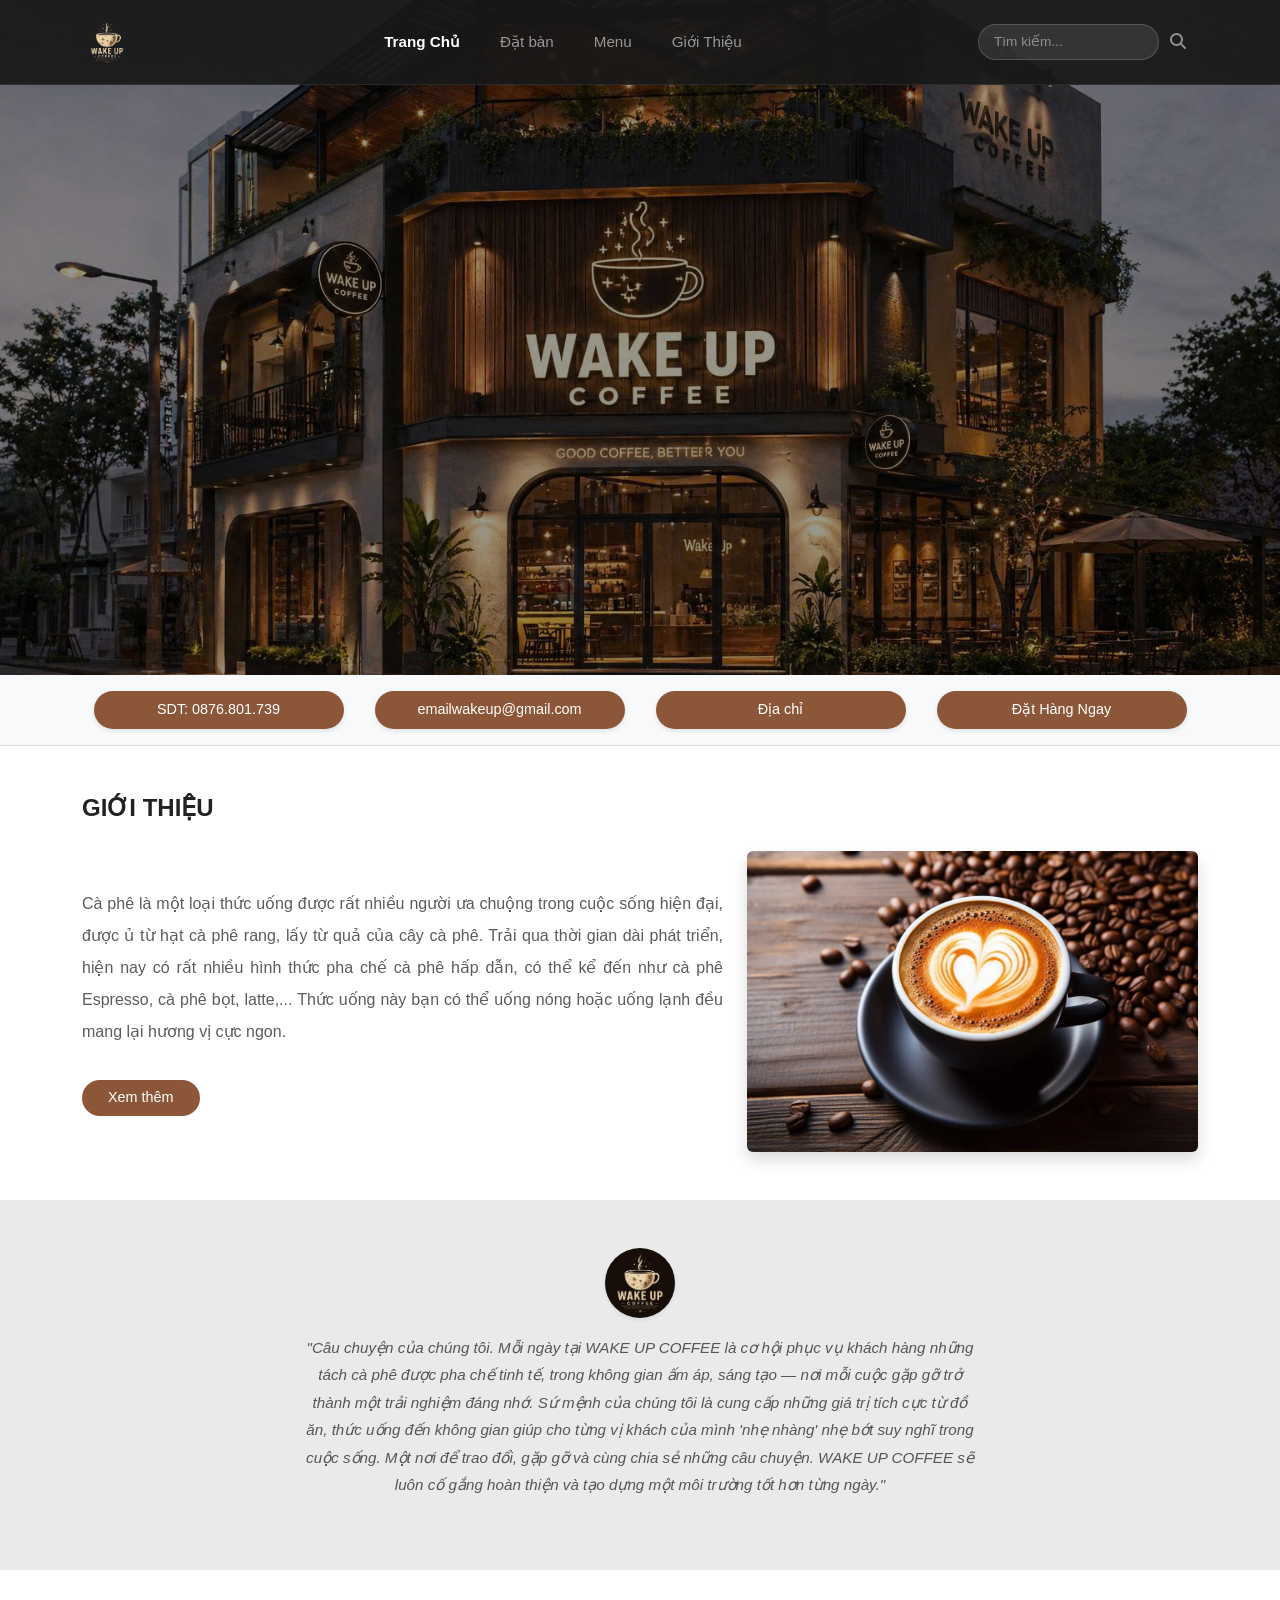
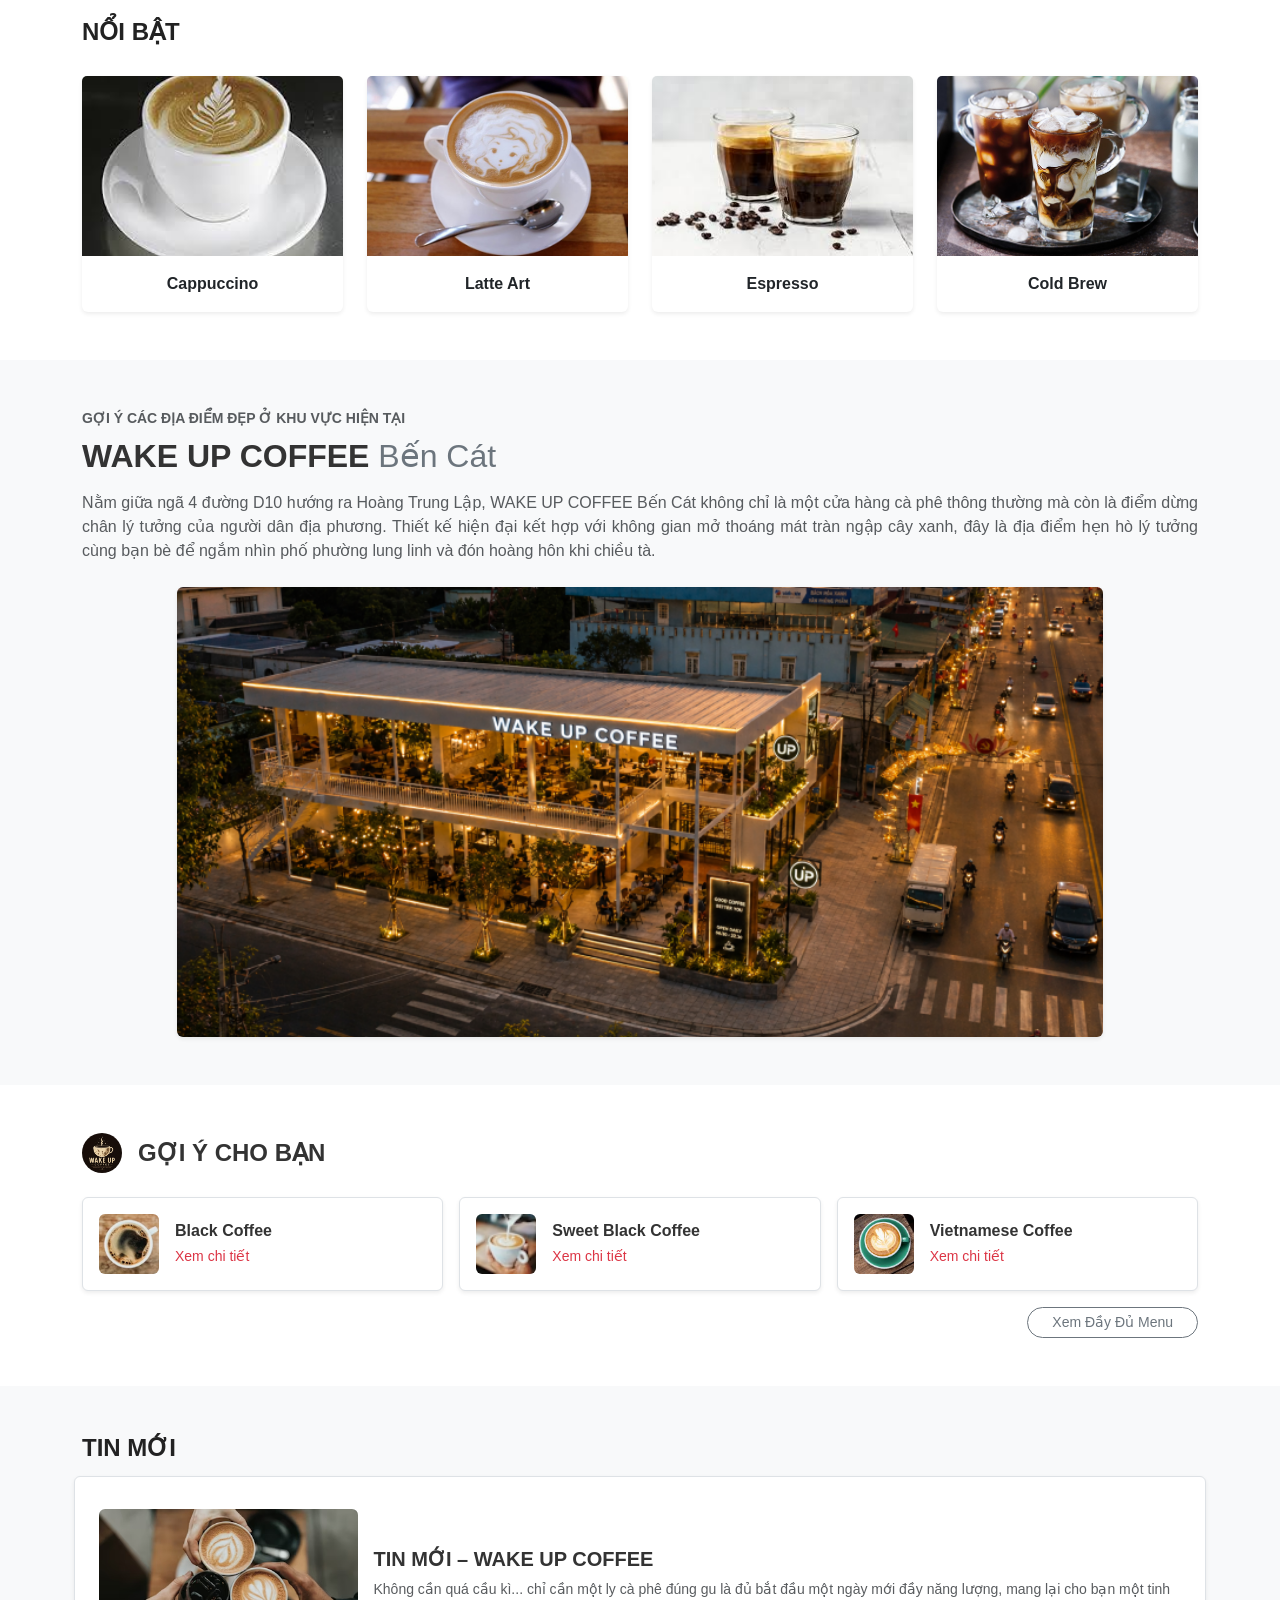
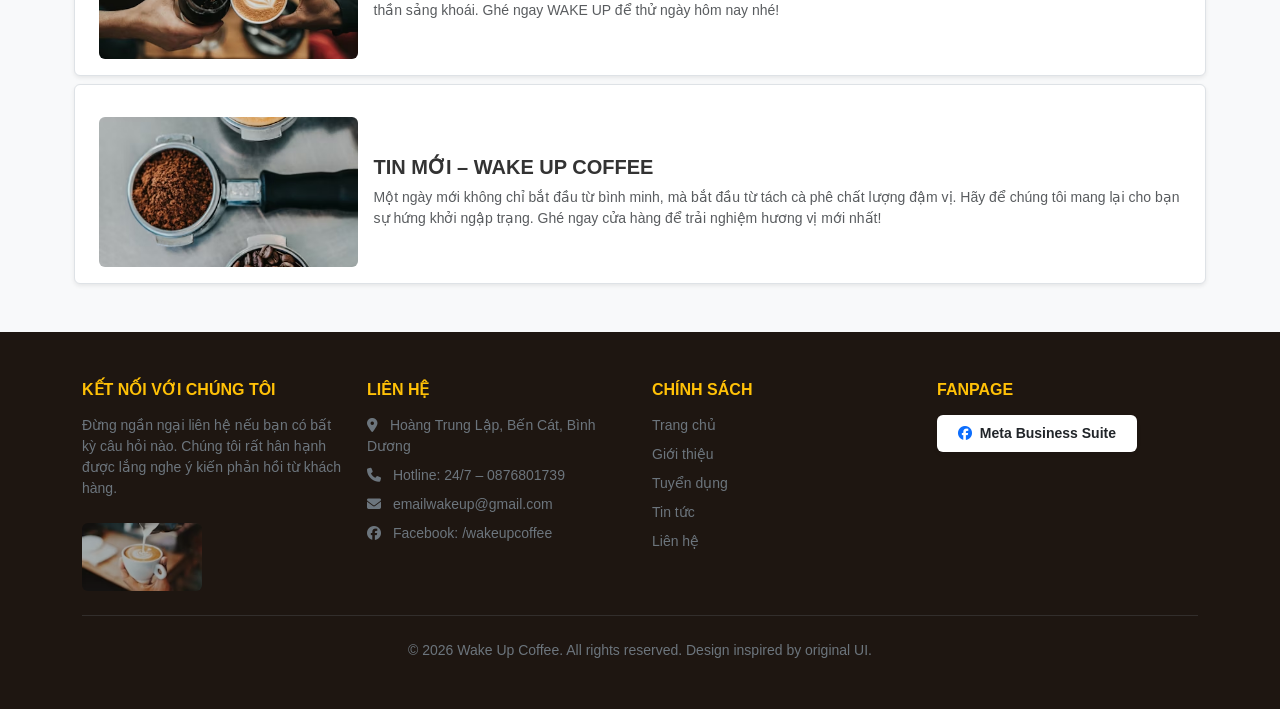
==== index.html @ 3ed042ac "Fix hoan toan active navbar cho ca 4 trang web" ====
<!DOCTYPE html>
<html lang="vi">
<head>
    <meta charset="UTF-8">
    <meta name="viewport" content="width=device-width, initial-scale=1.0">
    <title>Wake Up Coffee</title>
    
    <link href="https://cdn.jsdelivr.net/npm/bootstrap@5.3.2/dist/css/bootstrap.min.css" rel="stylesheet">
    
    <link rel="stylesheet" href="https://cdnjs.cloudflare.com/ajax/libs/font-awesome/6.4.2/css/all.min.css">
    <link rel="stylesheet" href="style.css">
</head>
<body>

        <header class="hero-section" style="background-image: linear-gradient(rgba(0,0,0,0.4), rgba(0,0,0,0.4)), url('images/nền\ chung.jpg');">
            
            <nav class="navbar navbar-expand-lg navbar-dark fixed-top custom-navbar">
        <div class="container">
            <a class="navbar-brand" href="index.html">
                <img src="images/logo.png" alt="Logo" class="rounded-circle" style="width: 50px; height: 50px; object-fit: cover;">
            </a>
            
            <button class="navbar-toggler" type="button" data-bs-toggle="collapse" data-bs-target="#navbarNav">
                <span class="navbar-toggler-icon"></span>
            </button>

            <div class="collapse navbar-collapse justify-content-center" id="navbarNav">
                <ul class="navbar-nav gap-4 fw-bold">
                        <li class="nav-item"><a class="nav-link active" href="index.html">Trang Chủ</a></li>
                        <li class="nav-item"><a class="nav-link" href="datban_lienhe.html">Đặt bàn</a></li>
                        <li class="nav-item"><a class="nav-link" href="menu.html">Menu</a></li>
                        <li class="nav-item"><a class="nav-link" href="gioithieu.html">Giới Thiệu</a></li>
                </ul>
            </div>

            <div class="d-none d-lg-block">
                <div class="input-group" style="max-width: 220px;">
                    <input type="text" class="form-control form-control-sm search-box-custom" placeholder="Tìm kiếm...">
                    <button class="btn search-btn-custom" type="button"><i class="fas fa-search"></i></button>
                </div>
            </div>
        </div>
    </nav>
            

          </header>

    <section class="bg-light py-3 border-bottom">
        <div class="container">
            <div class="row g-2 justify-content-center text-center">
                <div class="col-md-3"><span class="badge-custom">SDT: 0876.801.739</span></div>
                <div class="col-md-3"><span class="badge-custom">emailwakeup@gmail.com</span></div>
                <div class="col-md-3"><span class="badge-custom">Địa chỉ</span></div>
                <div class="col-md-3"><span class="badge-custom">Đặt Hàng Ngay</span></div>
            </div>
            </div>
    </section>

    <section class="py-5">
        <div class="container">
            <h2 class="section-title text-uppercase mb-4">Giới Thiệu</h2>
            
            <div class="row align-items-center g-4">
                <div class="col-md-7">
                    <p class="text-muted lh-lg text-justify">
                        Cà phê là một loại thức uống được rất nhiều người ưa chuộng trong cuộc sống hiện đại, được ủ từ hạt cà phê rang, lấy từ quả của cây cà phê. Trải qua thời gian dài phát triển, hiện nay có rất nhiều hình thức pha chế cà phê hấp dẫn, có thể kể đến như cà phê Espresso, cà phê bọt, latte,... Thức uống này bạn có thể uống nóng hoặc uống lạnh đều mang lại hương vị cực ngon.
                    </p>
                    <a href="#" class="btn btn-coffee mt-3">Xem thêm</a>
                </div>
                <div class="col-md-5">
                    <img src="images/2.webp" alt="Giới thiệu" class="img-fluid rounded shadow">
                </div>
            </div>
            </div>
    </section>

    <section class="py-5 bg-story text-center">
        <div class="container max-w-700">
            <img src="images/z7770102281144_42645686b137458093258520c44a3859.jpg" alt="Logo Small" class="rounded-circle mb-3 shadow-sm" style="width: 70px; height: 70px; object-fit: cover;">
            <p class="fst-italic text-muted mb-4 small-text-p">
                "Câu chuyện của chúng tôi. Mỗi ngày tại WAKE UP COFFEE là cơ hội phục vụ khách hàng những tách cà phê được pha chế tinh tế, trong không gian ấm áp, sáng tạo — nơi mỗi cuộc gặp gỡ trở thành một trải nghiệm đáng nhớ. Sứ mệnh của chúng tôi là cung cấp những giá trị tích cực từ đồ ăn, thức uống đến không gian giúp cho từng vị khách của mình 'nhẹ nhàng' nhẹ bớt suy nghĩ trong cuộc sống. Một nơi để trao đổi, gặp gỡ và cùng chia sẻ những câu chuyện. WAKE UP COFFEE sẽ luôn cố gắng hoàn thiện và tạo dựng một môi trường tốt hơn từng ngày."
            </p>
        </div>
    </section>

    <section class="py-5">
        <div class="container">
            <h2 class="section-title text-uppercase mb-4">Nổi Bật</h2>
            
            <div class="row g-4 text-center">
                
                <div class="col-6 col-md-3">
                    <div class="card border-0 shadow-sm">
                        <img src="images/capuchimo.jpg" class="card-img-top img-thumb-fixed" alt="Cappuccino">
                        <div class="card-body"><p class="fw-bold mb-0">Cappuccino</p></div>
                    </div>
                </div>
                
                <div class="col-6 col-md-3">
                    <div class="card border-0 shadow-sm">
                        <img src="images/Latte Art.jpg" class="card-img-top img-thumb-fixed" alt="Latte">
                        <div class="card-body"><p class="fw-bold mb-0">Latte Art</p></div>
                    </div>
                </div>
                
                <div class="col-6 col-md-3">
                    <div class="card border-0 shadow-sm">
                        <img src="images/3.jpg" class="card-img-top img-thumb-fixed" alt="Espresso">
                        <div class="card-body"><p class="fw-bold mb-0">Espresso</p></div>
                    </div>
                </div>
                
                <div class="col-6 col-md-3">
                    <div class="card border-0 shadow-sm">
                        <img src="images/ư4.jpg" class="card-img-top img-thumb-fixed" alt="Iced Coffee">
                        <div class="card-body"><p class="fw-bold mb-0">Cold Brew</p></div>
                    </div>
                </div>
                
            </div>
            </div>
    </section>

    <section class="py-5 bg-light">
        <div class="container">
            <span class="text-muted d-block mb-2 text-uppercase fw-bold small">Gợi ý các địa điểm đẹp ở khu vực hiện tại</span>
            <h2 class="fw-bold mb-3">WAKE UP COFFEE <span class="text-secondary fw-normal">Bến Cát</span></h2>
            <p class="text-muted mb-4 text-justify">
                Nằm giữa ngã 4 đường D10 hướng ra Hoàng Trung Lập, WAKE UP COFFEE Bến Cát không chỉ là một cửa hàng cà phê thông thường mà còn là điểm dừng chân lý tưởng của người dân địa phương. Thiết kế hiện đại kết hợp với không gian mở thoáng mát tràn ngập cây xanh, đây là địa điểm hẹn hò lý tưởng cùng bạn bè để ngắm nhìn phố phường lung linh và đón hoàng hôn khi chiều tà.
            </p>
            
            <div class="row justify-content-center">
                <div class="col-12 col-lg-10">
                    <img src="images/5.png" alt="Không gian quán" class="img-fluid rounded shadow-sm w-100 object-fit-cover" style="max-height: 450px;">
                </div>
            </div>
            
        </div>
    </section>

    <section class="py-5">
        <div class="container">
            <div class="d-flex align-items-center mb-4">
    <div class="bg-dark rounded-circle me-3 d-flex align-items-center justify-content-center" style="width:40px; height:40px; overflow: hidden;">
        <img src="images/z7770102281144_42645686b137458093258520c44a3859.jpg" 
             alt="Logo" 
             class="w-100 h-100 object-fit-cover">
    </div>
    <h4 class="fw-bold text-uppercase mb-0 m-0">Gợi ý cho bạn</h4>
</div>
            
            <div class="row g-3">
                <div class="col-md-4">
                    <div class="p-3 border rounded d-flex align-items-center bg-white shadow-sm">
                        <img src="images/12.avif" class="rounded me-3 object-fit-cover" style="width:60px; height:60px;" alt="Black Coffee">
                        <div>
                            <h6 class="fw-bold mb-1">Black Coffee</h6>
                            <a href="#" class="text-danger small text-decoration-none">Xem chi tiết</a>
                        </div>
                    </div>
                </div>
                <div class="col-md-4">
                    <div class="p-3 border rounded d-flex align-items-center bg-white shadow-sm">
                        <img src="images/13.avif" class="rounded me-3 object-fit-cover" style="width:60px; height:60px;" alt="Sweet Black Coffee">
                        <div>
                            <h6 class="fw-bold mb-1">Sweet Black Coffee</h6>
                            <a href="#" class="text-danger small text-decoration-none">Xem chi tiết</a>
                        </div>
                    </div>
                </div>
                <div class="col-md-4">
                    <div class="p-3 border rounded d-flex align-items-center bg-white shadow-sm">
                        <img src="images/14.jpg" class="rounded me-3 object-fit-cover" style="width:60px; height:60px;" alt="Vietnamese Coffee">
                        <div>
                            <h6 class="fw-bold mb-1">Vietnamese Coffee</h6>
                            <a href="#" class="text-danger small text-decoration-none">Xem chi tiết</a>
                        </div>
                    </div>
                </div>
            </div>
            <div class="text-end mt-3">
                <a href="#" class="btn btn-outline-secondary btn-sm rounded-pill px-4">Xem Đầy Đủ Menu</a>
            </div>
        </div>
    </section>

    <section class="py-5 bg-light">
        <div class="container">
            <h2 class="section-title text-uppercase mb-4">Tin Mới</h2>
            
            <div class="row g-4">
                <div class="col-12">
                    <div class="row align-items-center bg-white p-3 rounded shadow-sm border g-3">
                        <div class="col-md-3">
                            <img src="images/15.avif" alt="Menu" class="img-fluid rounded object-fit-cover w-100" style="max-height: 150px;">
                        </div>
                        <div class="col-md-9">
                            <h5 class="fw-bold text-uppercase mb-2">Tin Mới – WAKE UP COFFEE</h5>
                            <p class="text-muted small mb-0">
                                Không cần quá cầu kì... chỉ cần một ly cà phê đúng gu là đủ bắt đầu một ngày mới đầy năng lượng, mang lại cho bạn một tinh thần sảng khoái. Ghé ngay WAKE UP để thử ngày hôm nay nhé!
                            </p>
                        </div>
                    </div>
                </div>
                <div class="col-12">
                    <div class="row align-items-center bg-white p-3 rounded shadow-sm border g-3">
                        <div class="col-md-3">
                            <img src="images/16.avif" alt="Menu 2" class="img-fluid rounded object-fit-cover w-100" style="max-height: 150px;">
                        </div>
                        <div class="col-md-9">
                            <h5 class="fw-bold text-uppercase mb-2">Tin Mới – WAKE UP COFFEE</h5>
                            <p class="text-muted small mb-0">
                                Một ngày mới không chỉ bắt đầu từ bình minh, mà bắt đầu từ tách cà phê chất lượng đậm vị. Hãy để chúng tôi mang lại cho bạn sự hứng khởi ngập trạng. Ghé ngay cửa hàng để trải nghiệm hương vị mới nhất!
                            </p>
                        </div>
                    </div>
                </div>
            </div>
            </div>
    </section>

    <footer class="footer-section text-white py-5">
        <div class="container">
            <div class="row g-4">
                <div class="col-md-3">
                    <h6 class="text-uppercase fw-bold text-warning mb-3">Kết nối với chúng tôi</h6>
                    <p class="small text-secondary lh-base">Đừng ngần ngại liên hệ nếu bạn có bất kỳ câu hỏi nào. Chúng tôi rất hân hạnh được lắng nghe ý kiến phản hồi từ khách hàng.</p>
                    <img src="images/17.avif" alt="Footer Cup" class="img-fluid rounded mt-2" style="max-width: 120px; opacity: 0.7;">
                </div>
                <div class="col-md-3">
                    <h6 class="text-uppercase fw-bold text-warning mb-3">Liên Hệ</h6>
                    <ul class="list-unstyled small text-secondary d-flex flex-column gap-2">
                        <li><i class="fas fa-map-marker-alt me-2"></i> Hoàng Trung Lập, Bến Cát, Bình Dương</li>
                        <li><i class="fas fa-phone me-2"></i> Hotline: 24/7 – 0876801739</li>
                        <li><i class="fas fa-envelope me-2"></i> emailwakeup@gmail.com</li>
                        <li><i class="fab fa-facebook me-2"></i> Facebook: /wakeupcoffee</li>
                    </ul>
                </div>
                <div class="col-md-3">
                    <h6 class="text-uppercase fw-bold text-warning mb-3">Chính Sách</h6>
                    <ul class="list-unstyled small text-secondary d-flex flex-column gap-2">
                        <li><a href="#" class="text-secondary text-decoration-none">Trang chủ</a></li>
                        <li><a href="#" class="text-secondary text-decoration-none">Giới thiệu</a></li>
                        <li><a href="#" class="text-secondary text-decoration-none">Tuyển dụng</a></li>
                        <li><a href="#" class="text-secondary text-decoration-none">Tin tức</a></li>
                        <li><a href="#" class="text-secondary text-decoration-none">Liên hệ</a></li>
                    </ul>
                </div>
                <div class="col-md-3">
                    <h6 class="text-uppercase fw-bold text-warning mb-3">Fanpage</h6>
                    <div class="bg-white p-2 rounded text-center text-dark small fw-bold shadow-sm" style="max-width: 200px; cursor: pointer;">
                        <i class="fab fa-facebook text-primary me-1"></i> Meta Business Suite
                    </div>
                </div>
            </div>
            <hr class="border-secondary my-4">
            <div class="text-center text-secondary small">
                &copy; 2026 Wake Up Coffee. All rights reserved. Design inspired by original UI.
            </div>
        </div>
    </footer>

    <script src="https://cdn.jsdelivr.net/npm/bootstrap@5.3.2/dist/js/bootstrap.bundle.min.js"></script>
</body>
</html>
---- style.css ----
/* ==========================================================================
   WAKE UP COFFEE - TOTAL STYLING SHEET
   ========================================================================== */

/* Tùy chỉnh màu sắc & Fonts chủ đạo giống bản thiết kế */
:root {
    --coffee-primary: #8C5638; /* Màu nâu chủ đạo */
    --coffee-dark: #1E1611;    /* Màu đen/nâu tối của Footer */
    --coffee-light: #F4EBE1;   /* Màu xám/kem nhạt nền truyện */
}

body {
    font-family: 'Segoe UI', Tahoma, Geneva, Verdana, sans-serif;
    color: #333;
    overflow-x: hidden;
}

/* Kiểu căn đều văn bản cho các đoạn mô tả dài */
.text-justify {
    text-align: justify;
}

/* 1. Hero Section */
.hero-section {
    height: 75vh;
    background-size: cover;
    background-position: center;
    background-repeat: no-repeat;
    position: relative;
}

.hero-content {
    height: calc(75vh - 80px);
}

.tracking-wide {
    letter-spacing: 4px;
}

.tracking-widest {
    letter-spacing: 8px;
}

.search-bar .form-control {
    border-color: rgba(255, 255, 255, 0.4);
    background-color: rgba(255, 255, 255, 0.1);
    color: #fff;
}
.search-bar .form-control::placeholder {
    color: rgba(255, 255, 255, 0.6);
}

/* 2. Badge & Buttons (Đã gom nhóm và tối ưu) */
.badge-custom {
    display: inline-block !important;
    background-color: var(--coffee-primary) !important;
    color: white !important;
    padding: 8px 16px !important;
    border-radius: 50px !important; /* Bo tròn dài theo mẫu */
    font-size: 0.9rem !important;
    font-weight: 500 !important;
    width: 100% !important;
    max-width: 250px !important;
    text-align: center !important;
    text-decoration: none !important;
    box-shadow: 0 2px 5px rgba(0,0,0,0.1);
}

.btn-coffee {
    background-color: var(--coffee-primary) !important;
    color: white !important;
    border-radius: 20px !important;
    padding: 6px 25px !important;
    font-size: 0.9rem !important;
}
.btn-coffee:hover {
    background-color: #6d4028 !important;
    color: white !important;
}

/* 3. Tiêu đề các mục */
.section-title {
    font-weight: 700;
    font-size: 1.5rem;
    position: relative;
    padding-bottom: 5px;
    color: #222;
}

/* 4. Story Section */
.bg-story {
    background-color: #EAEAEA;
}
.max-w-700 {
    max-width: 700px;
    margin: 0 auto;
}
.small-text-p {
    font-size: 0.95rem;
    line-height: 1.8;
}

/* 5. Khung ảnh Nổi bật cố định tỉ lệ */
.img-thumb-fixed {
    height: 180px;
    object-fit: cover;
}

/* 6. Footer Section */
.footer-section {
    background-color: var(--coffee-dark) !important;
}
.footer-section a:hover {
    color: #fff !important;
}

/* ==========================================================================
   NAVIGATION BAR STYLING (Thanh menu tối mờ sáng/tối chữ)
   ========================================================================== */

/* Khung nền chứa menu */
.navbar.custom-navbar {
    background-color: rgba(24, 24, 24, 0.92) !important; /* Nền tối mờ đè Bootstrap */
    padding-top: 12px !important;
    padding-bottom: 12px !important;
    border-bottom: 1px solid rgba(255, 255, 255, 0.08);
}

/* Các chữ menu ở trạng thái bình thường (Hơi mờ mờ) */
.custom-navbar .navbar-nav .nav-link {
    color: rgba(255, 255, 255, 0.55) !important;
    font-weight: 500 !important;
    font-size: 0.95rem !important;
    transition: all 0.25s ease-in-out !important;
}

/* Khi di chuột qua chữ sẽ sáng nhẹ lên */
.custom-navbar .navbar-nav .nav-link:hover {
    color: rgba(255, 255, 255, 0.85) !important;
}

/* TRANG HIỆN TẠI (Active) - Sáng rõ hoàn toàn 100% màu trắng và đậm chữ */
.custom-navbar .navbar-nav .nav-link.active {
    color: #ffffff !important;
    font-weight: 700 !important;
}

/* Ô tìm kiếm bo tròn góc phải thanh điều hướng */
.search-box-custom {
    border-radius: 20px !important;
    background-color: rgba(255, 255, 255, 0.1) !important;
    border: 1px solid rgba(255, 255, 255, 0.25) !important;
    color: #ffffff !important;
    padding-left: 15px !important;
    font-size: 0.85rem !important;
}
.search-box-custom::placeholder {
    color: rgba(255, 255, 255, 0.45) !important;
}
.search-btn-custom {
    border-radius: 20px !important;
    border: none !important;
    background: transparent !important;
    color: rgba(255, 255, 255, 0.5) !important;
    margin-left: -35px;
    z-index: 4;
}
.search-btn-custom:hover {
    color: #ffffff !important;
}

/* ==========================================================================
   CSS BỔ SUNG CHO CÁC TRANG CON DÙNG CHUNG
   ========================================================================== */

/* --- 1. TRANG MENU (MENU.HTML) --- */
.body-menu-page {
    background-color: #121212 !important;
    color: #ffffff !important;
}   

.menu-list-group li {
    padding-bottom: 10px;
    border-bottom: 1px dashed rgba(255, 255, 255, 0.15);
    margin-bottom: 12px;
}

.img-menu-thumb {
    width: 100%;
    max-height: 200px;
    object-fit: cover;
    border-radius: 8px;
    border: 2px solid #d4a373 !important;
    box-shadow: 0 4px 15px rgba(0,0,0,0.5);
}

/* --- 2. TRANG ĐẶT BÀN & LIÊN HỆ (datban_lienhe.html) --- */
.text-coffee-title {
    color: #8b5a2b !important;
}

.form-booking .form-control, 
.form-booking .form-select {
    border: 1px solid #ced4da !important;
    border-radius: 4px !important;
    padding: 12px 15px !important;
    font-size: 0.95rem !important;
}

.form-booking .form-control:focus, 
.form-booking .form-select:focus {
    border-color: #8b5a2b !important;
    box-shadow: 0 0 0 0.2rem rgba(139, 90, 43, 0.25) !important;
}

.btn-booking-submit {
    background-color: #8b5a2b !important;
    color: #fff !important;
    padding: 12px 45px !important;
    font-weight: bold !important;
    border: none !important;
    transition: background-color 0.3s ease !important;
}
.btn-booking-submit:hover {
    background-color: #704720 !important;
}
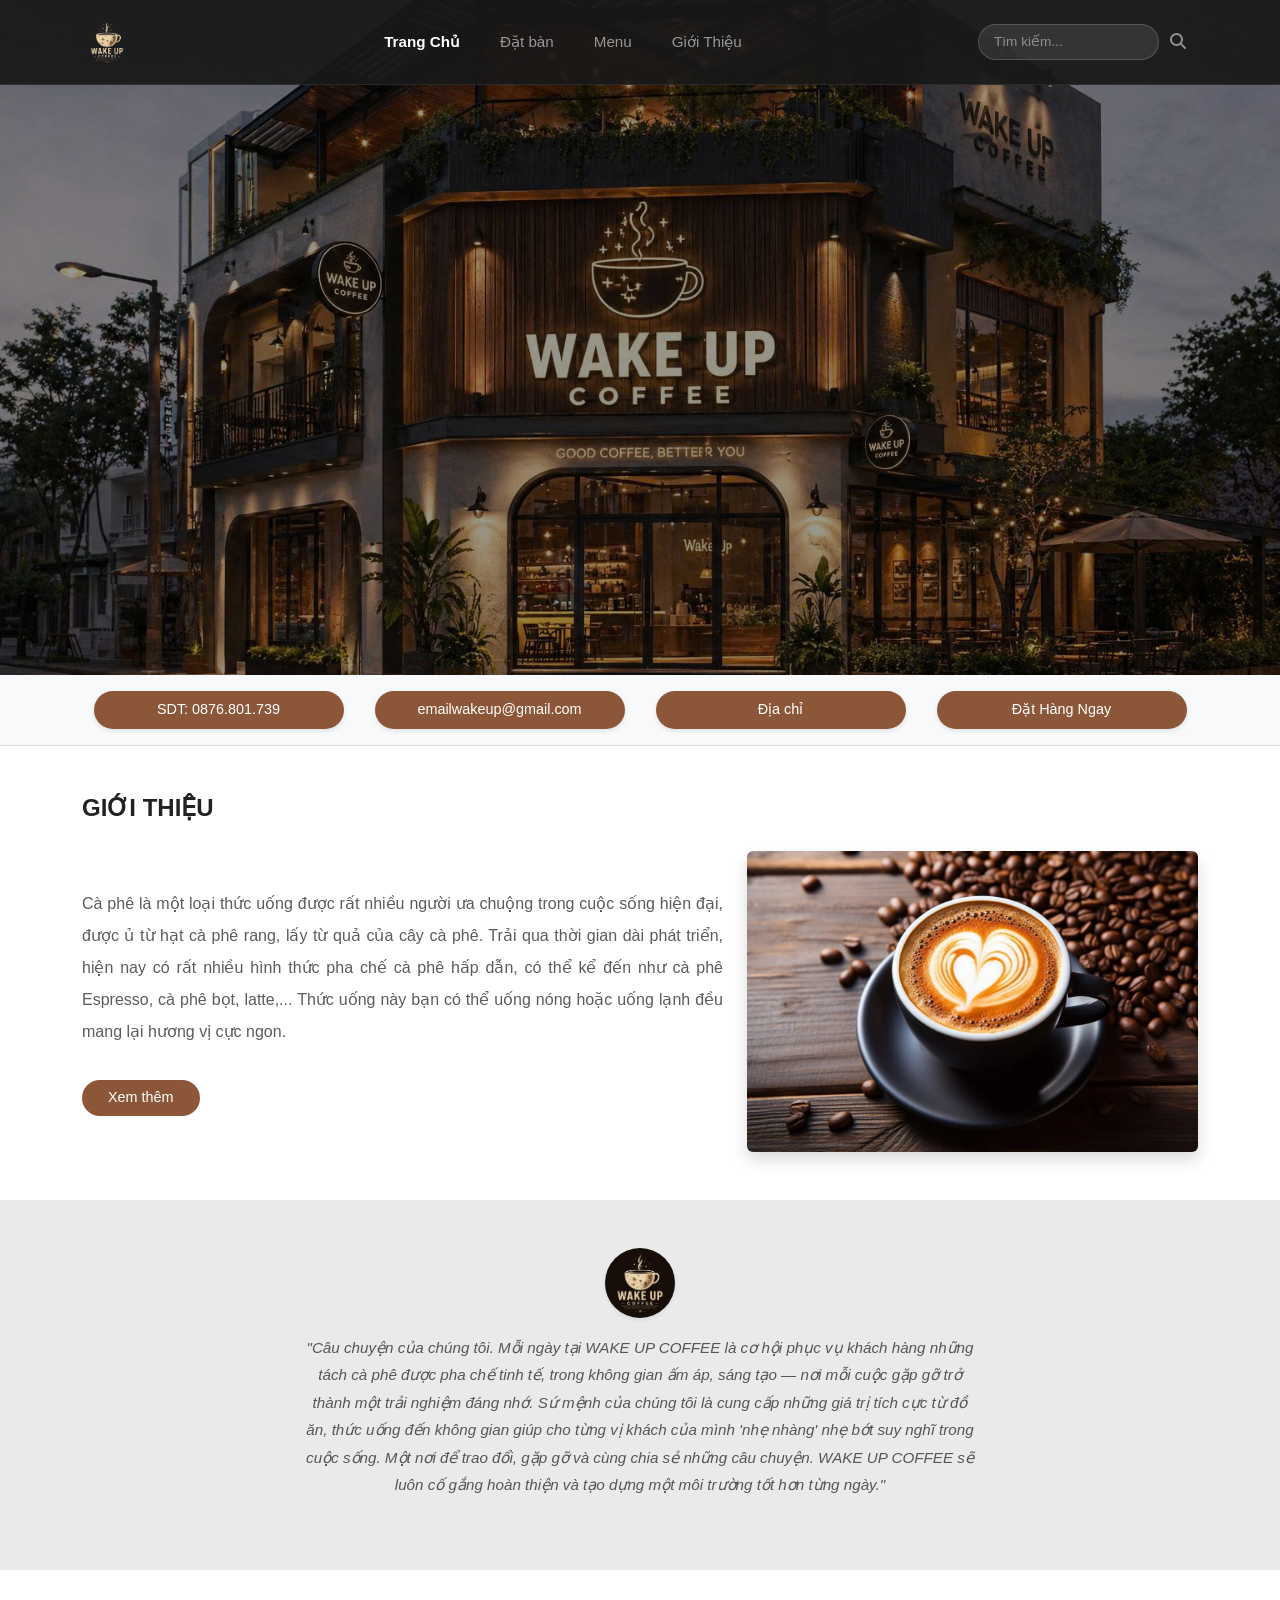
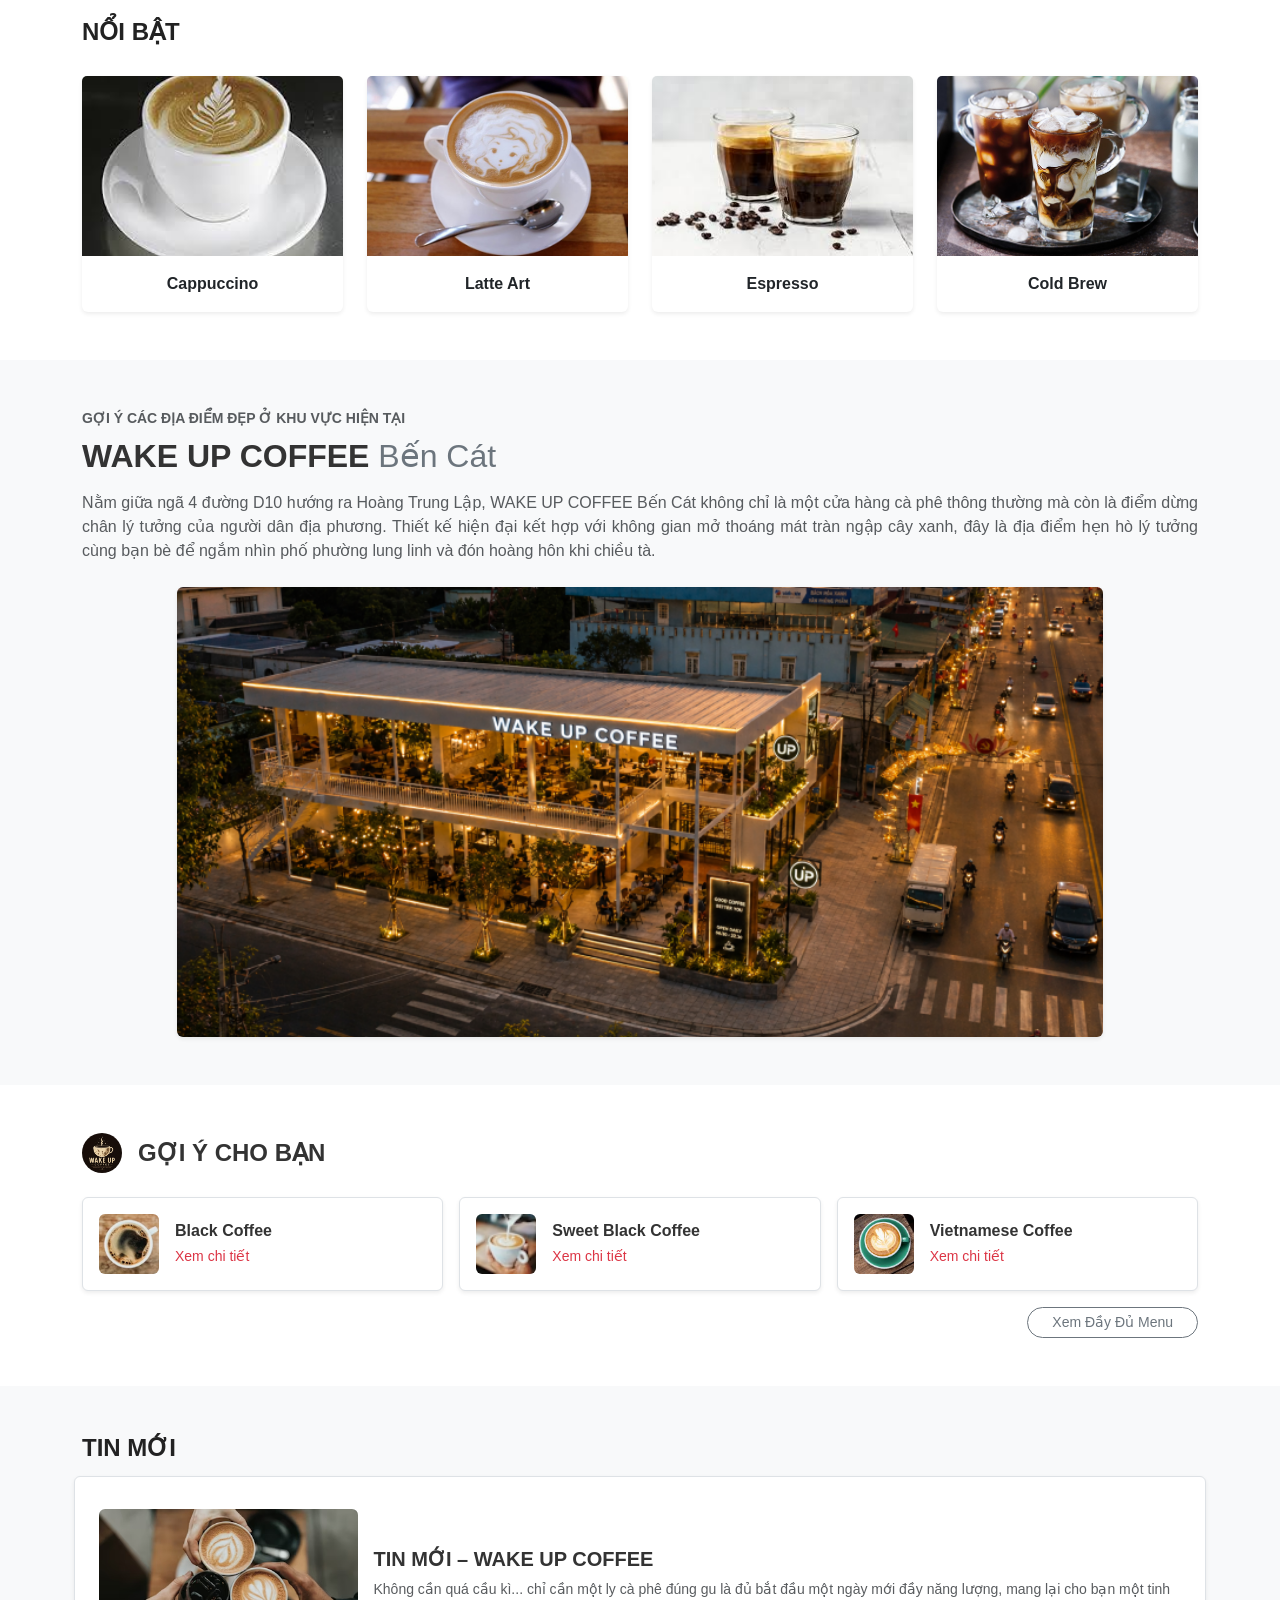
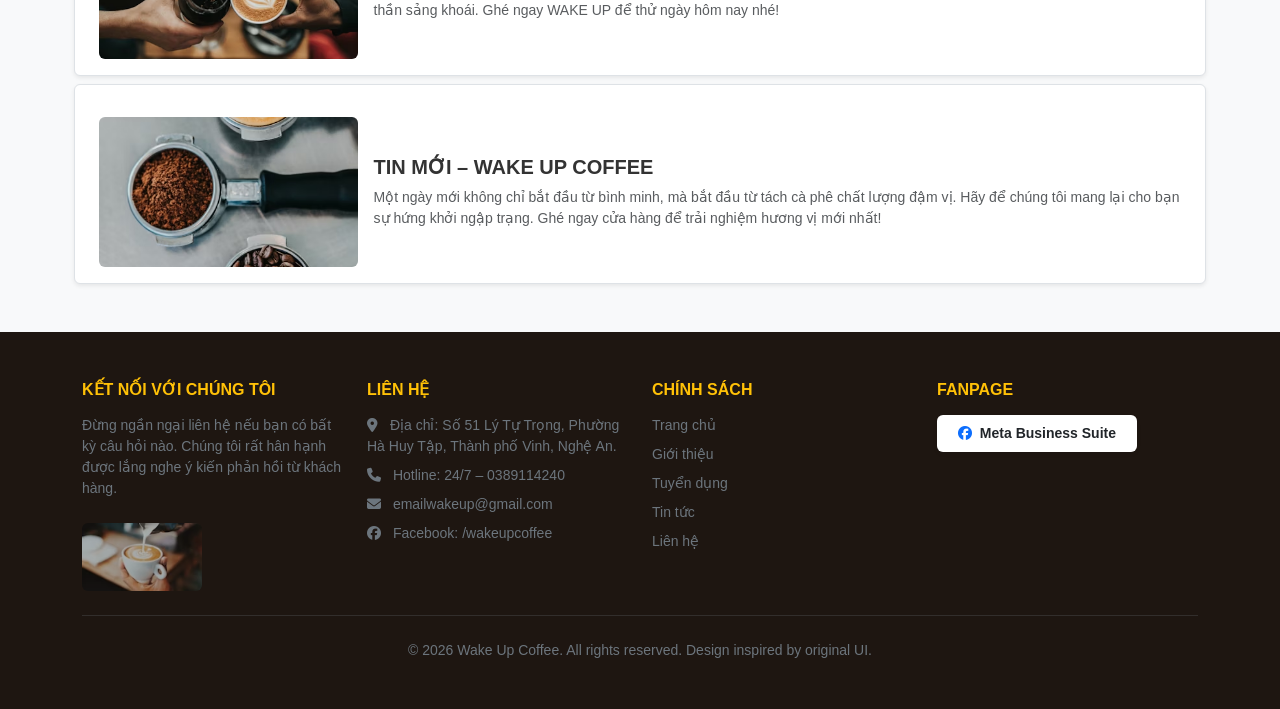
==== commit b2929921: "Update index.html" ====
--- a/index.html
+++ b/index.html
@@ -12,7 +12,7 @@
 </head>
 <body>
 
-        <header class="hero-section" style="background-image: linear-gradient(rgba(0,0,0,0.4), rgba(0,0,0,0.4)), url('images/nền\ chung.jpg');">
+        <header class="hero-section" style="background-image: linear-gradient(rgba(0,0,0,0.4), rgba(0,0,0,0.4)), url('images/nenchung.jpg');">
             
             <nav class="navbar navbar-expand-lg navbar-dark fixed-top custom-navbar">
         <div class="container">
@@ -230,8 +230,8 @@
                 <div class="col-md-3">
                     <h6 class="text-uppercase fw-bold text-warning mb-3">Liên Hệ</h6>
                     <ul class="list-unstyled small text-secondary d-flex flex-column gap-2">
-                        <li><i class="fas fa-map-marker-alt me-2"></i> Hoàng Trung Lập, Bến Cát, Bình Dương</li>
-                        <li><i class="fas fa-phone me-2"></i> Hotline: 24/7 – 0876801739</li>
+                        <li><i class="fas fa-map-marker-alt me-2"></i> Địa chỉ: Số 51 Lý Tự Trọng, Phường Hà Huy Tập, Thành phố Vinh, Nghệ An.</li>
+                        <li><i class="fas fa-phone me-2"></i> Hotline: 24/7 – 0389114240</li>
                         <li><i class="fas fa-envelope me-2"></i> emailwakeup@gmail.com</li>
                         <li><i class="fab fa-facebook me-2"></i> Facebook: /wakeupcoffee</li>
                     </ul>
@@ -262,4 +262,4 @@
 
     <script src="https://cdn.jsdelivr.net/npm/bootstrap@5.3.2/dist/js/bootstrap.bundle.min.js"></script>
 </body>
-</html>+</html>
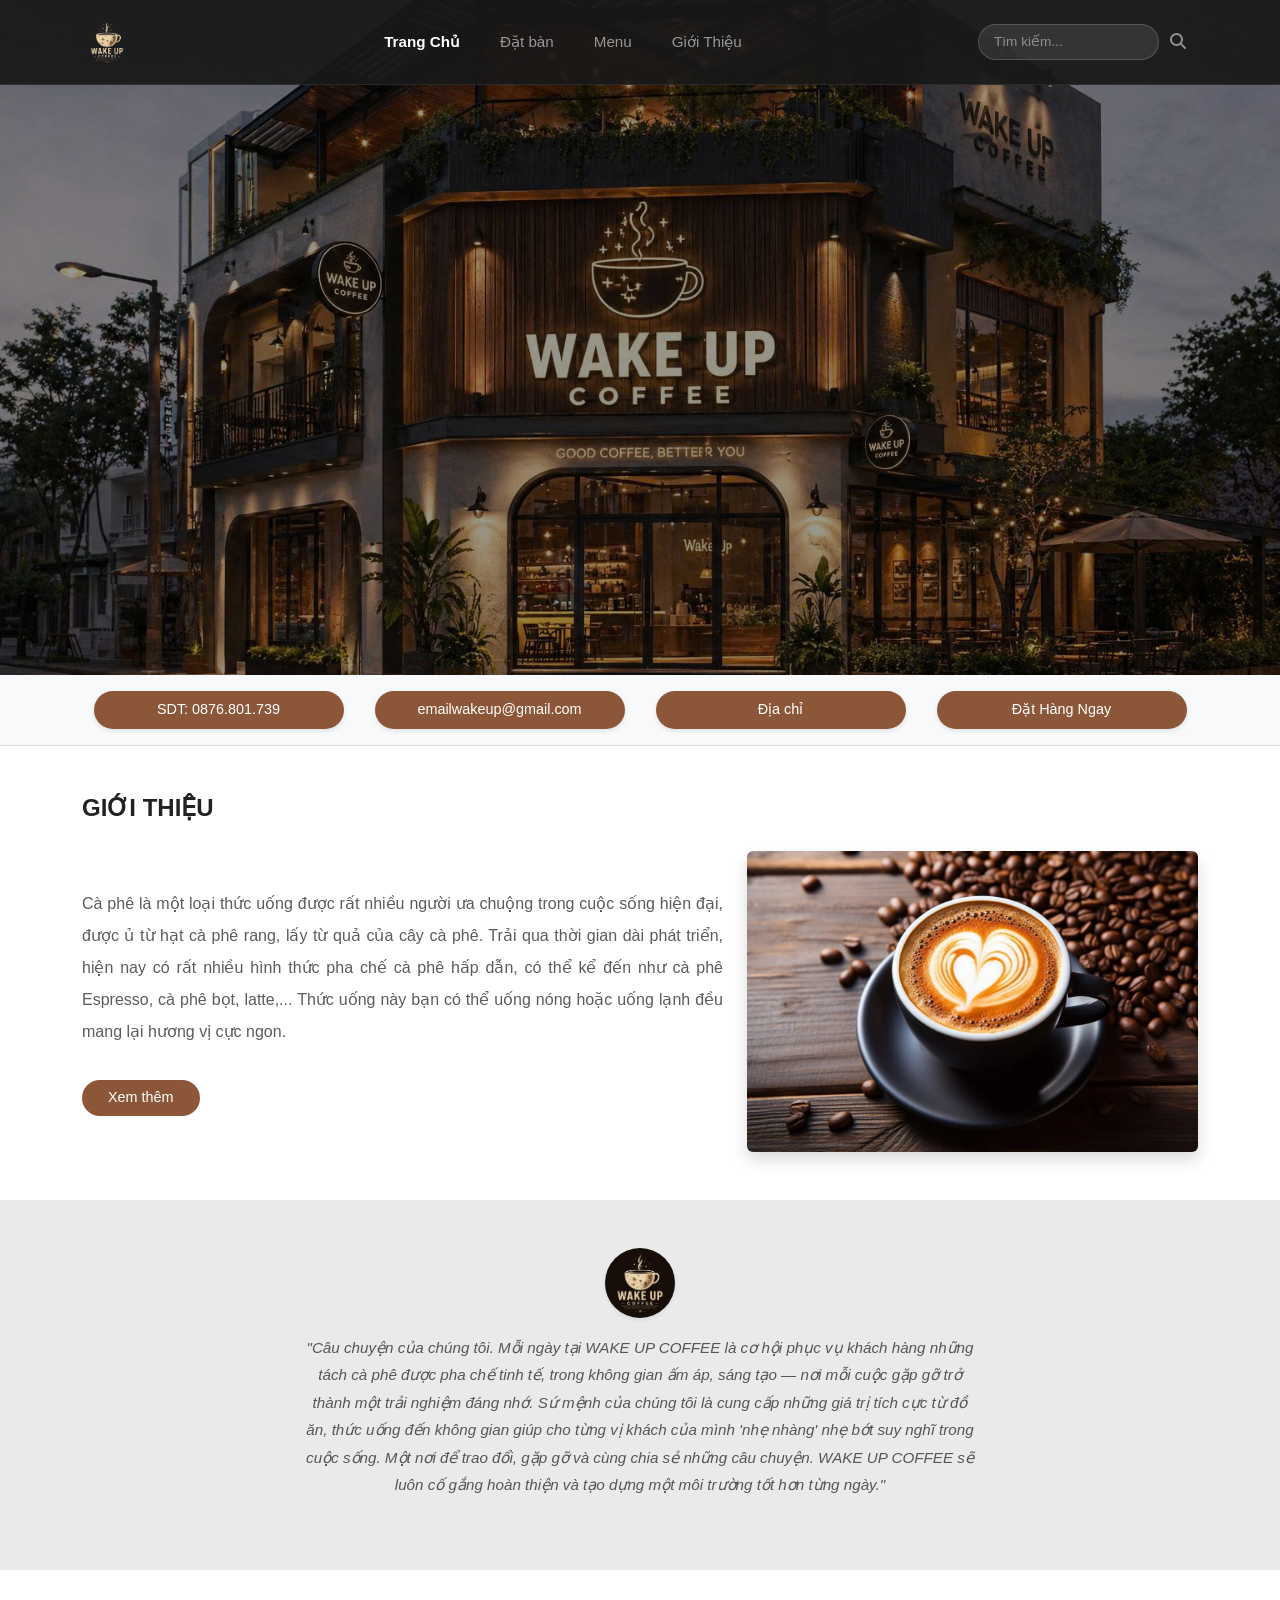
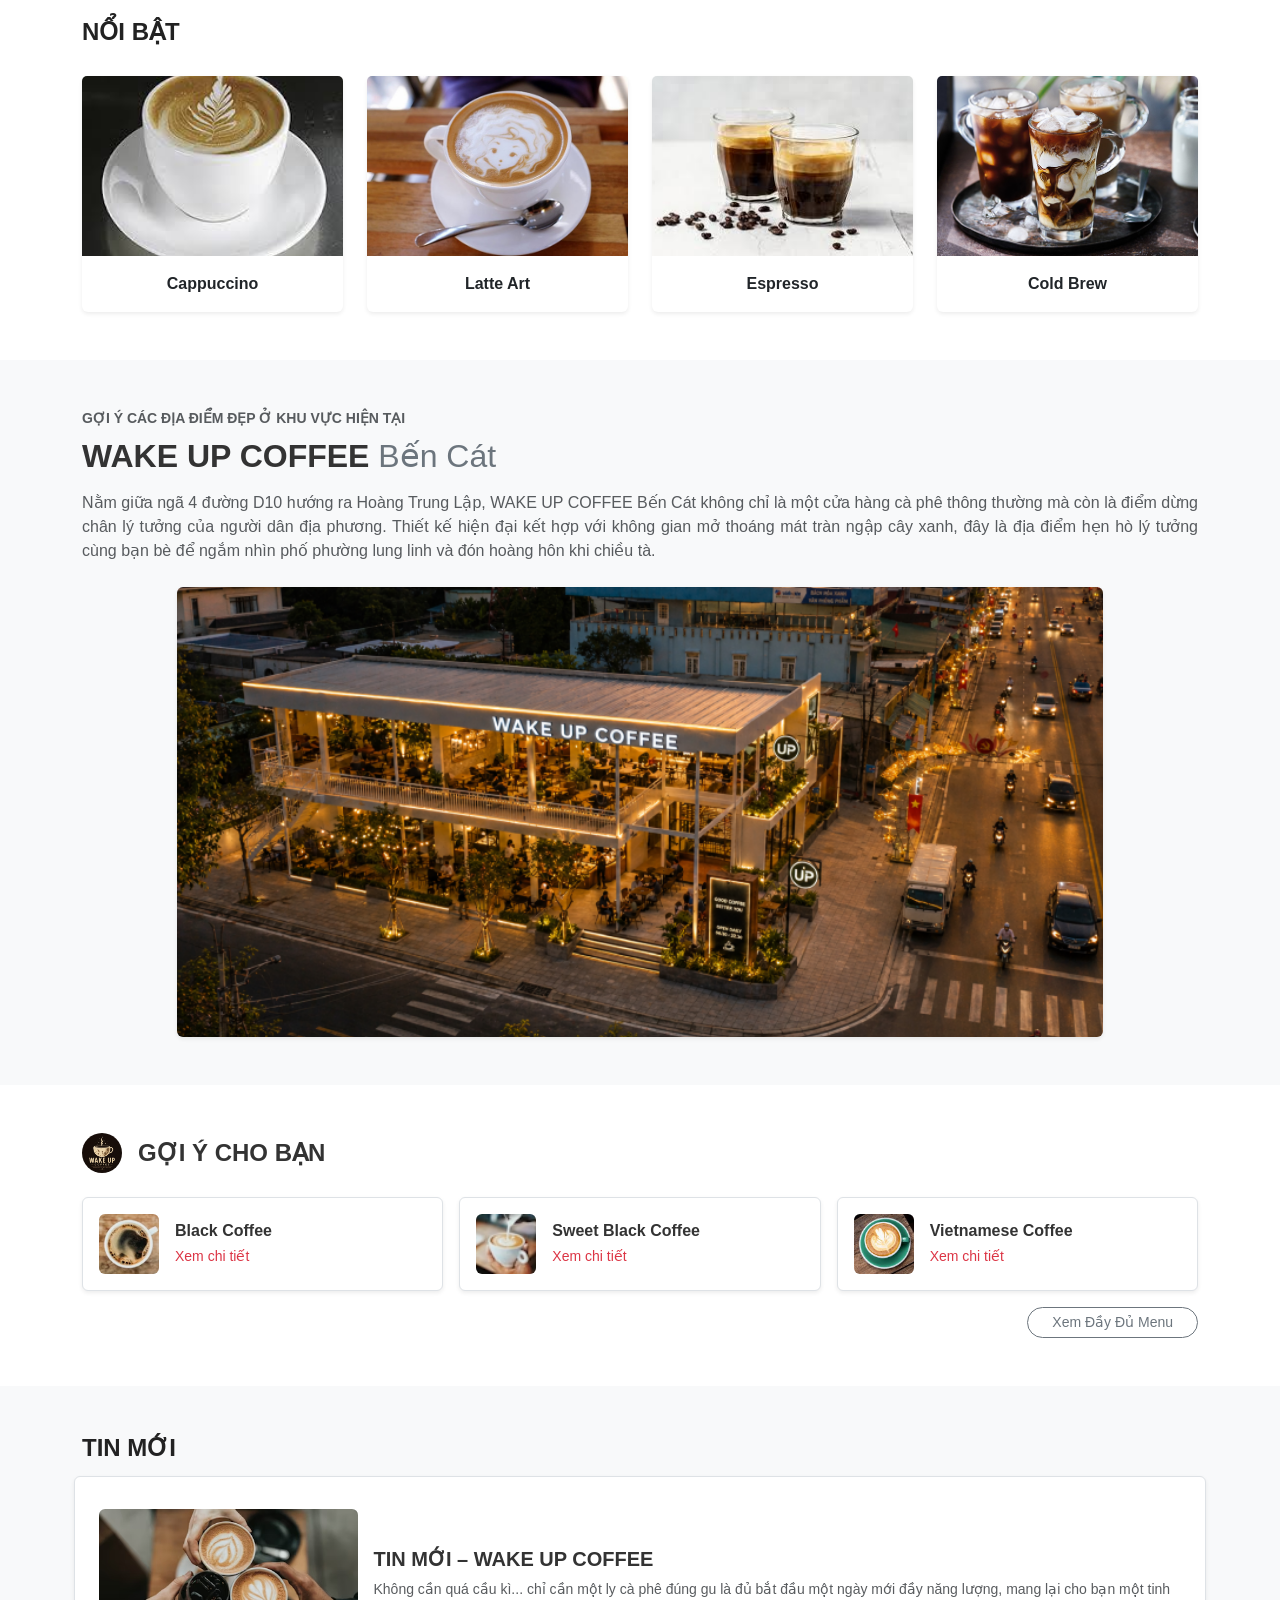
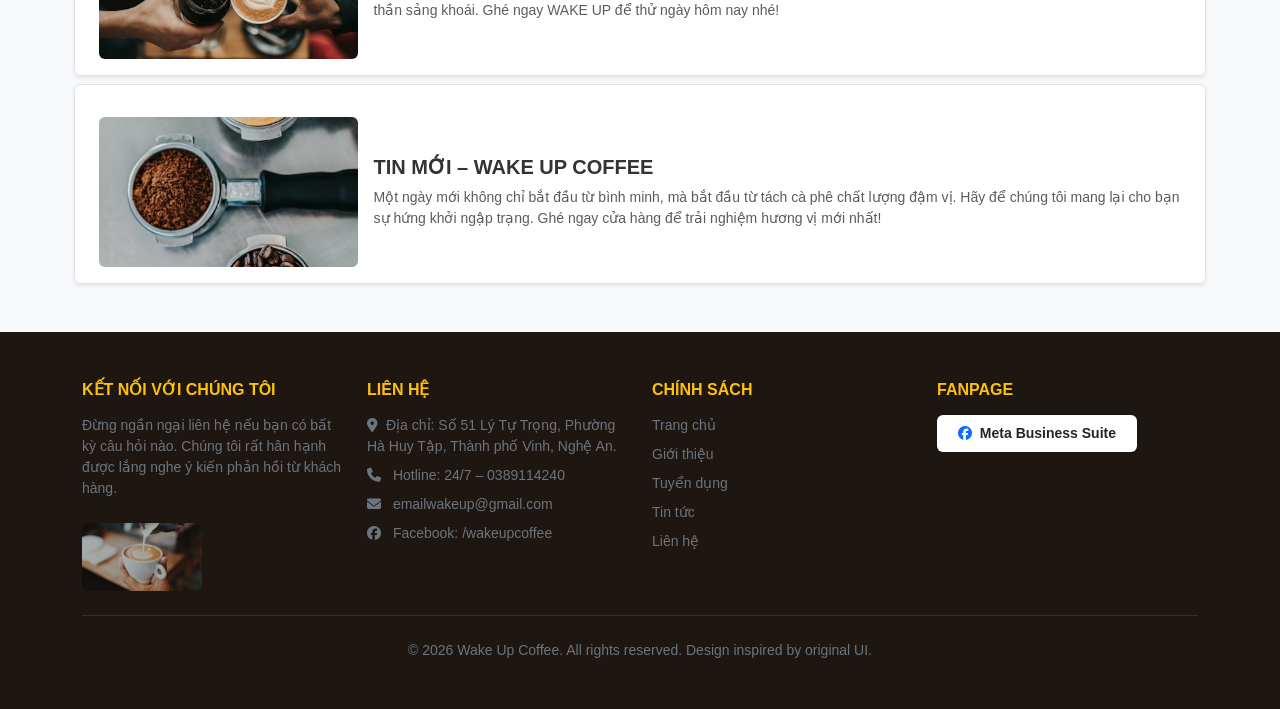
==== commit 13f46102: "Sửa lại một chút nội dung code" ====
--- a/index.html
+++ b/index.html
@@ -230,7 +230,7 @@
                 <div class="col-md-3">
                     <h6 class="text-uppercase fw-bold text-warning mb-3">Liên Hệ</h6>
                     <ul class="list-unstyled small text-secondary d-flex flex-column gap-2">
-                        <li><i class="fas fa-map-marker-alt me-2"></i> Địa chỉ: Số 51 Lý Tự Trọng, Phường Hà Huy Tập, Thành phố Vinh, Nghệ An.</li>
+                        <li><i class="fas fa-map-marker-alt me-2"></i>Địa chỉ: Số 51 Lý Tự Trọng, Phường Hà Huy Tập, Thành phố Vinh, Nghệ An.</li>
                         <li><i class="fas fa-phone me-2"></i> Hotline: 24/7 – 0389114240</li>
                         <li><i class="fas fa-envelope me-2"></i> emailwakeup@gmail.com</li>
                         <li><i class="fab fa-facebook me-2"></i> Facebook: /wakeupcoffee</li>
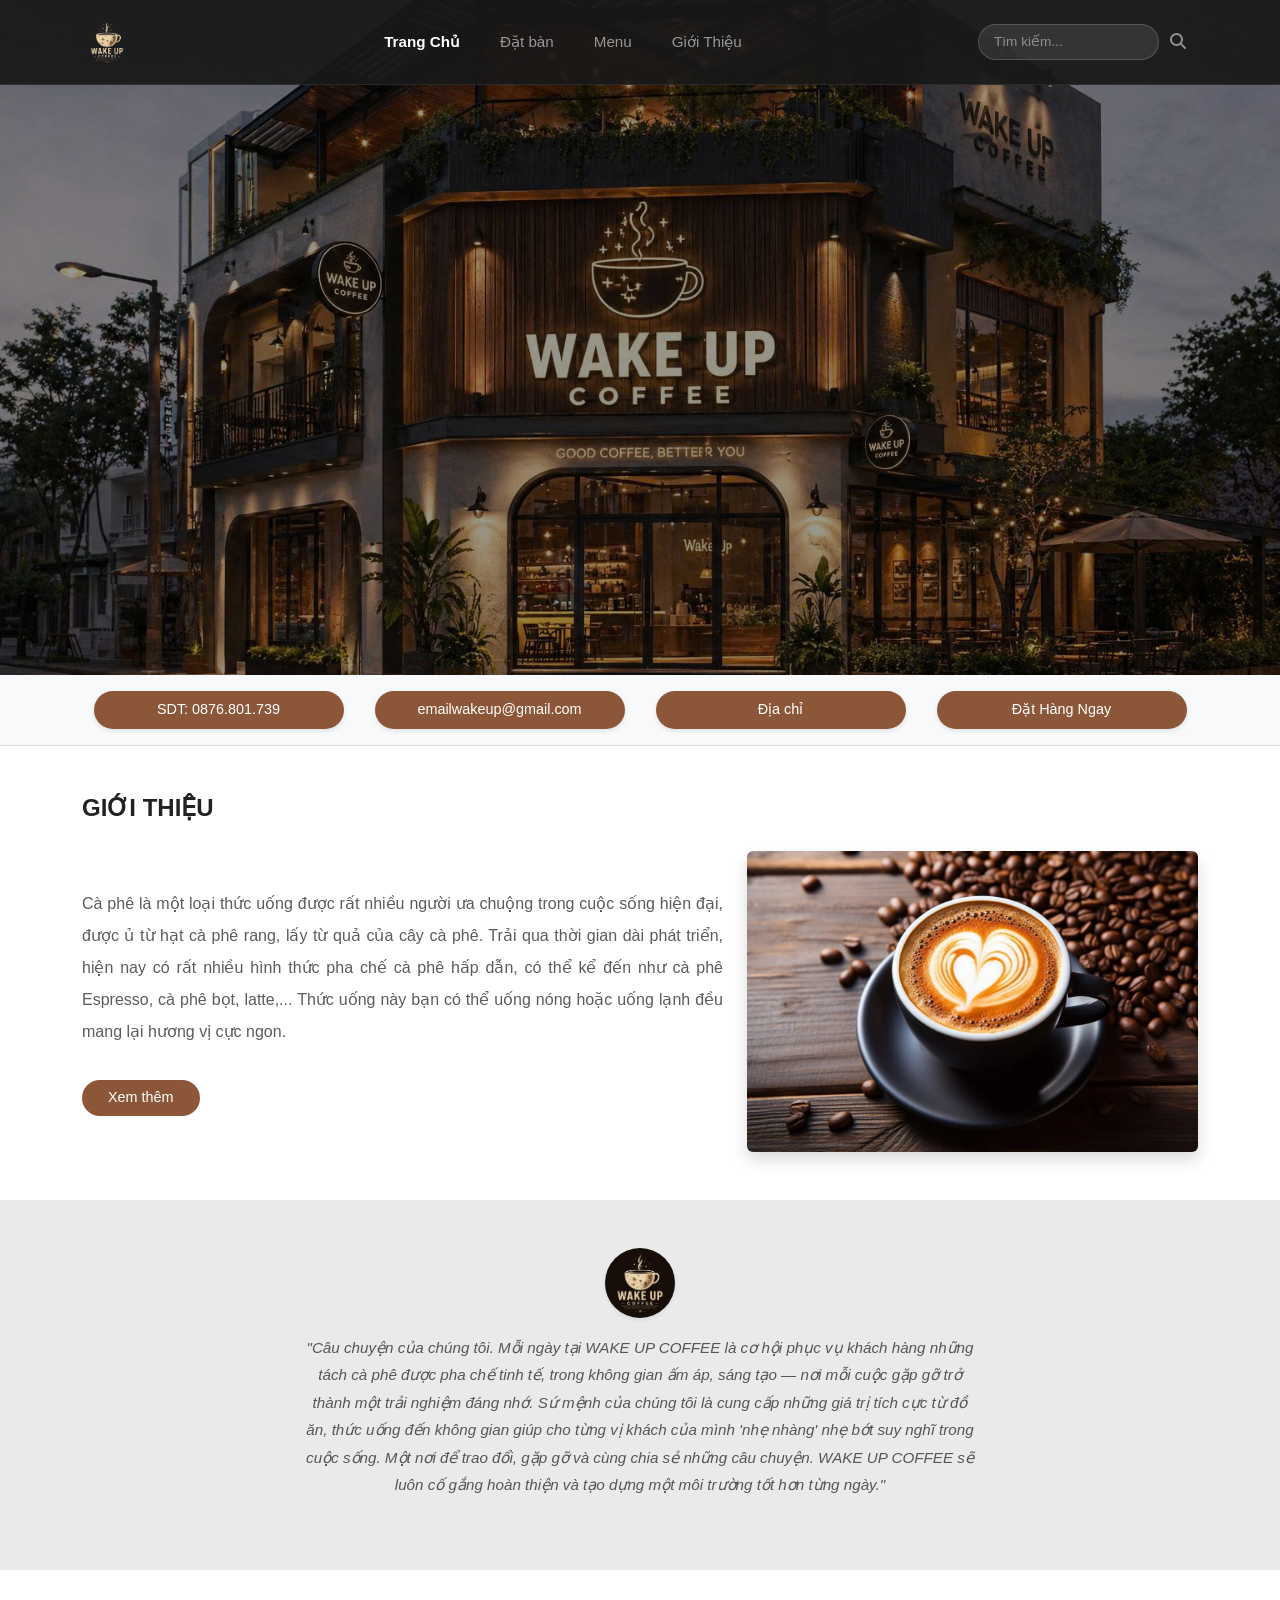
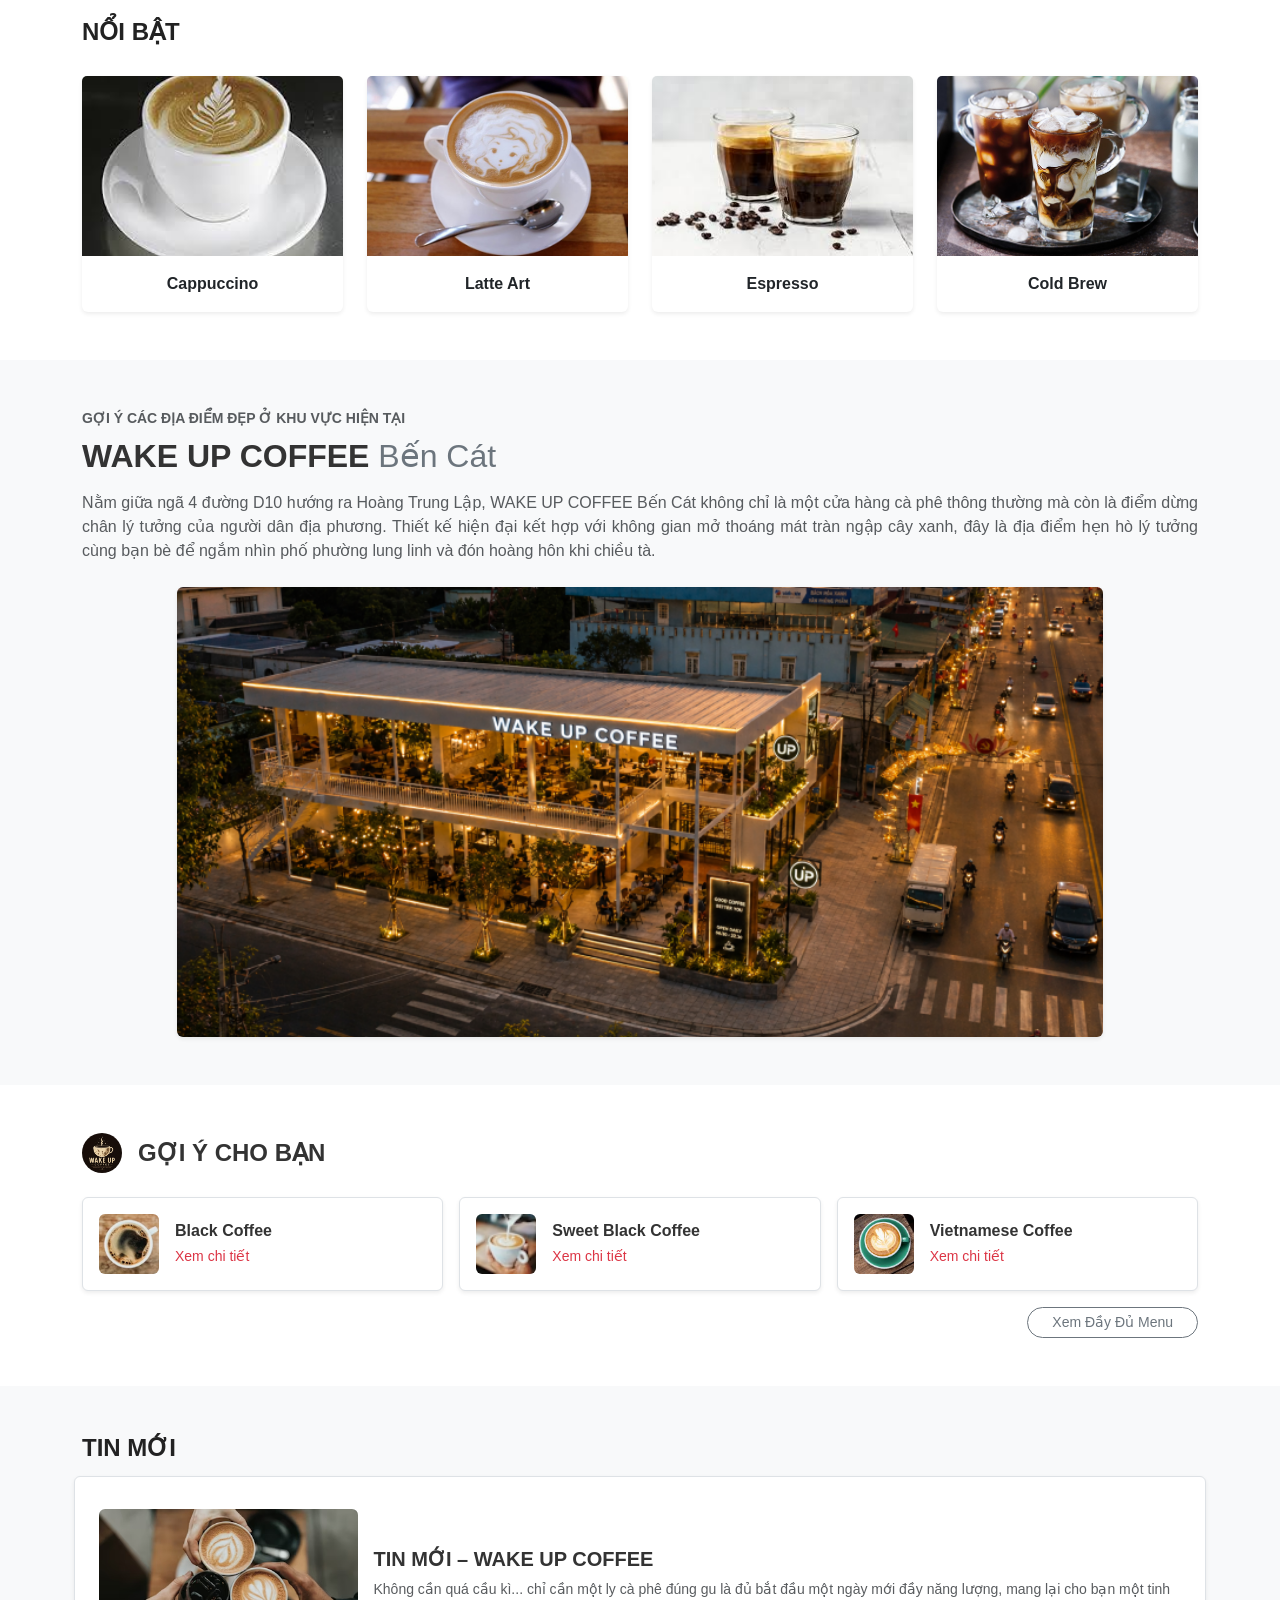
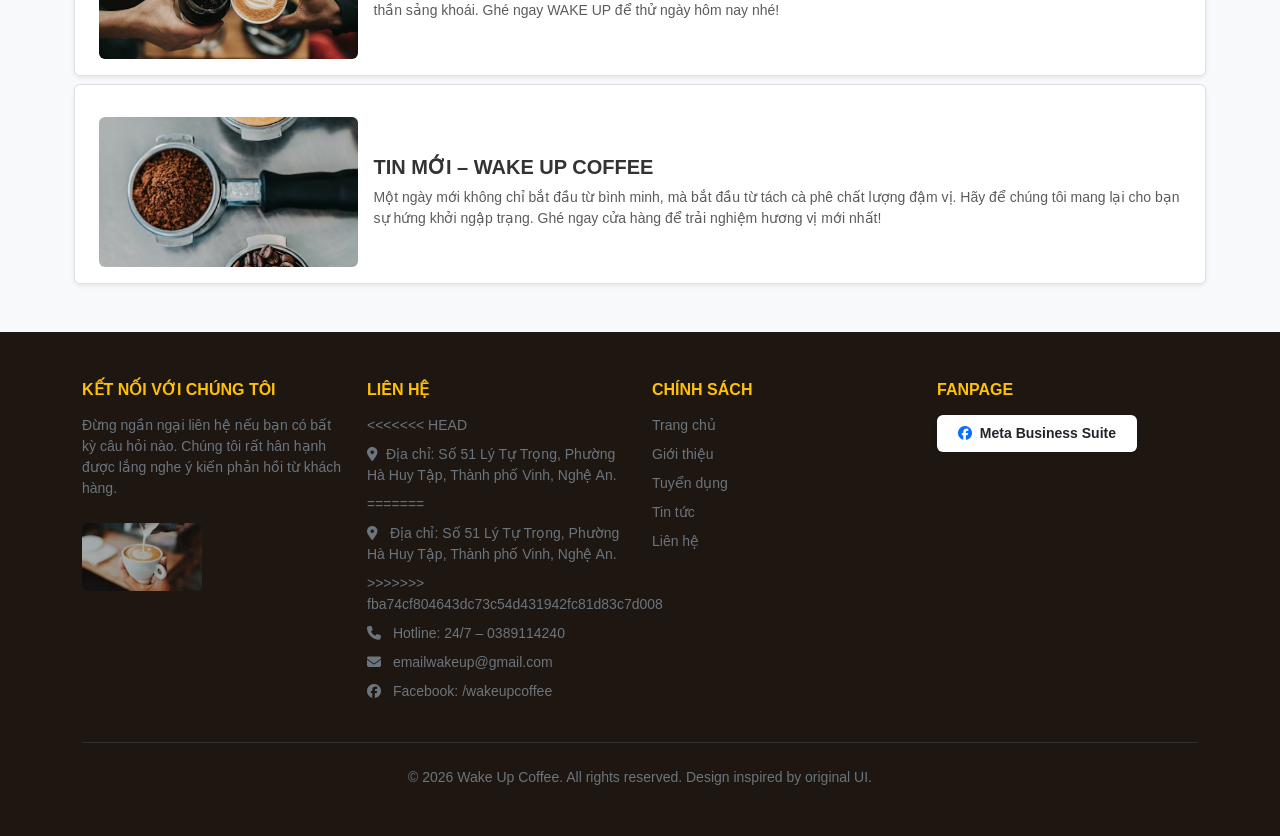
==== commit 21904b68: "Resolve merge conflict and update content" ====
--- a/index.html
+++ b/index.html
@@ -230,7 +230,11 @@
                 <div class="col-md-3">
                     <h6 class="text-uppercase fw-bold text-warning mb-3">Liên Hệ</h6>
                     <ul class="list-unstyled small text-secondary d-flex flex-column gap-2">
+<<<<<<< HEAD
                         <li><i class="fas fa-map-marker-alt me-2"></i>Địa chỉ: Số 51 Lý Tự Trọng, Phường Hà Huy Tập, Thành phố Vinh, Nghệ An.</li>
+=======
+                        <li><i class="fas fa-map-marker-alt me-2"></i> Địa chỉ: Số 51 Lý Tự Trọng, Phường Hà Huy Tập, Thành phố Vinh, Nghệ An.</li>
+>>>>>>> fba74cf804643dc73c54d431942fc81d83c7d008
                         <li><i class="fas fa-phone me-2"></i> Hotline: 24/7 – 0389114240</li>
                         <li><i class="fas fa-envelope me-2"></i> emailwakeup@gmail.com</li>
                         <li><i class="fab fa-facebook me-2"></i> Facebook: /wakeupcoffee</li>
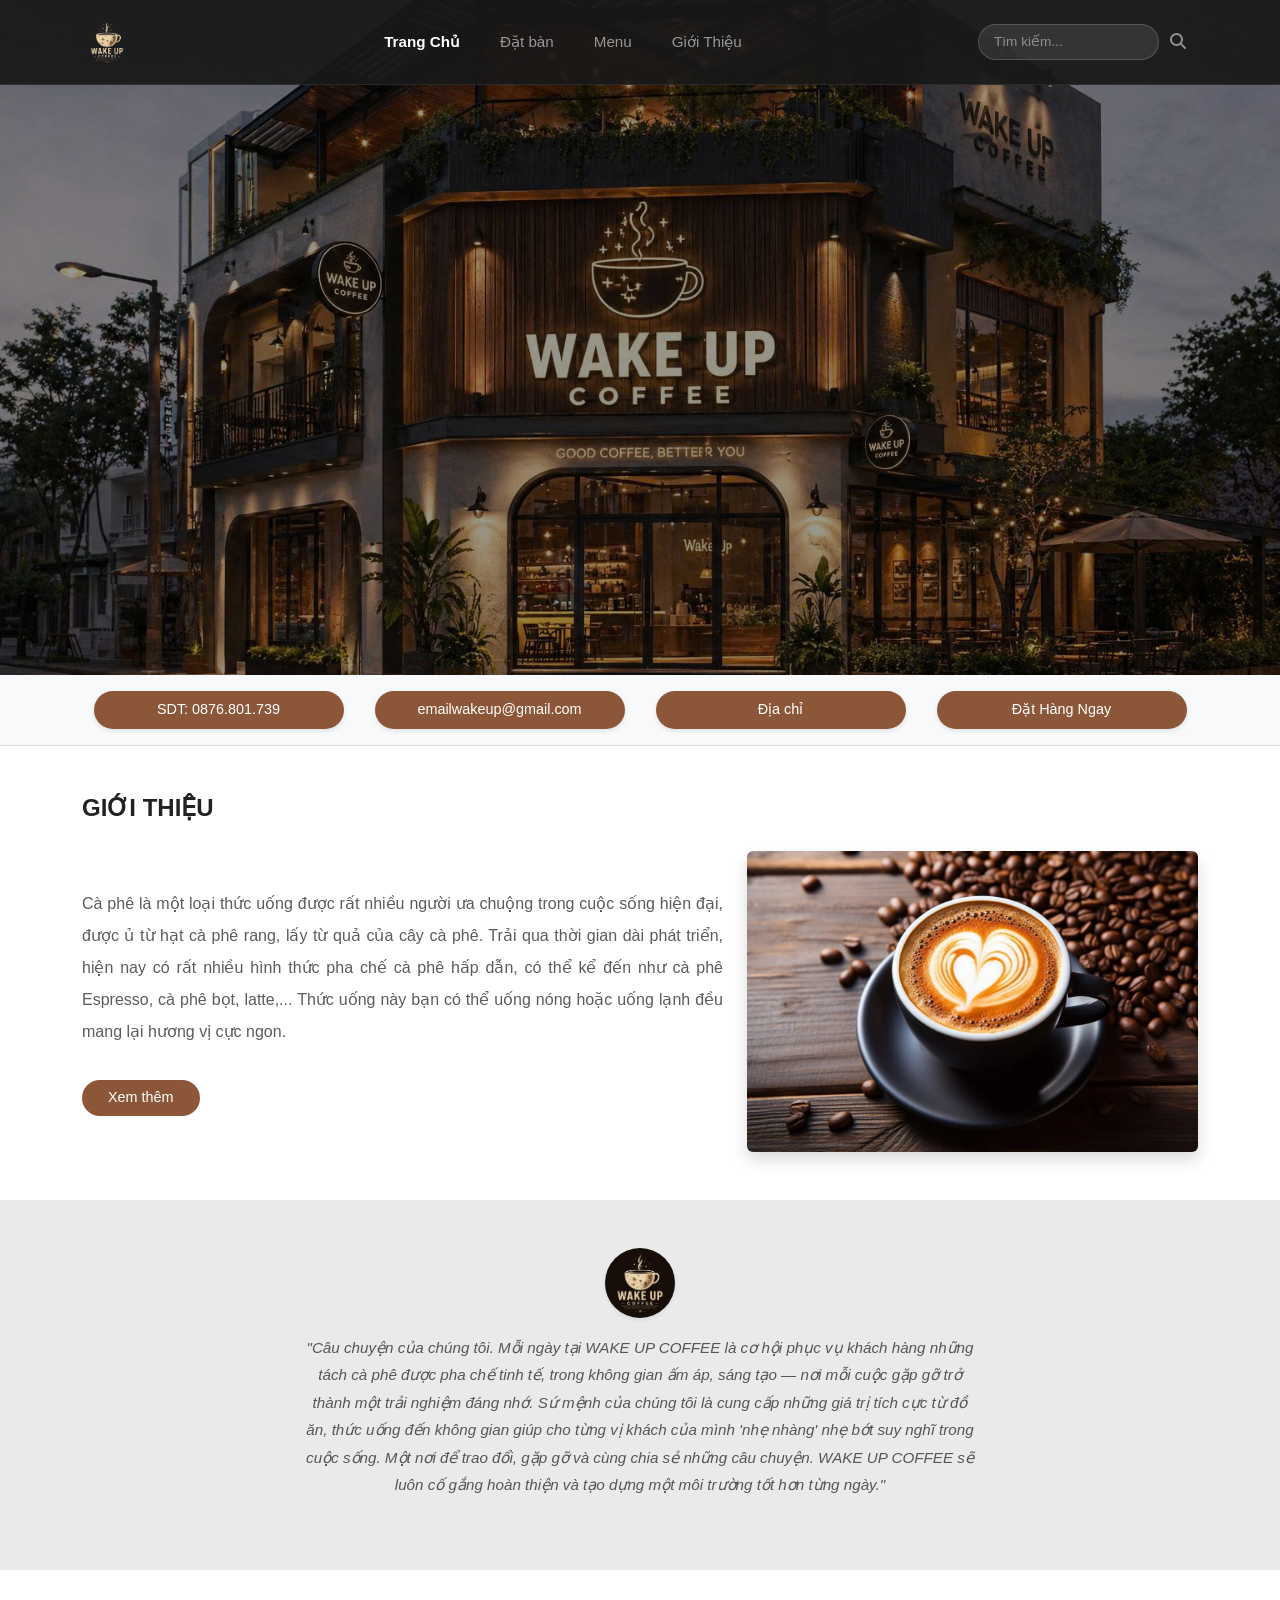
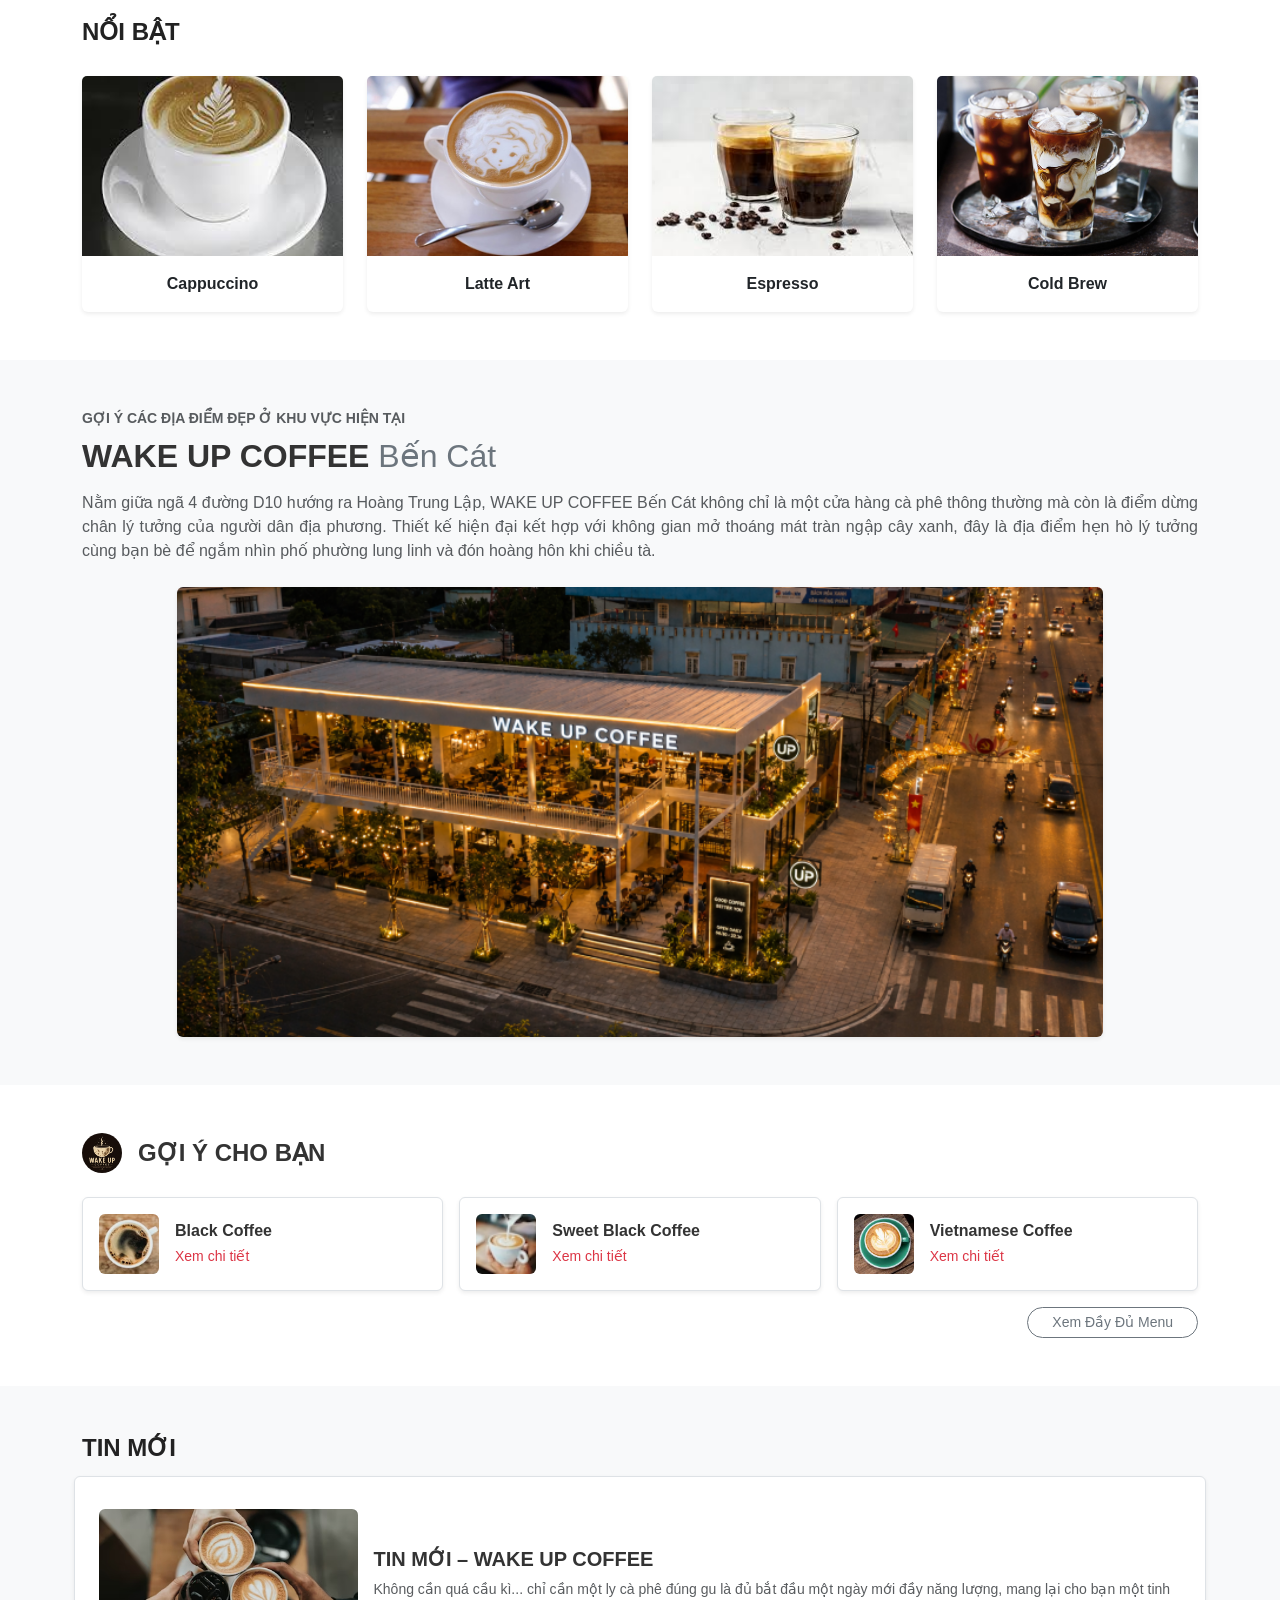
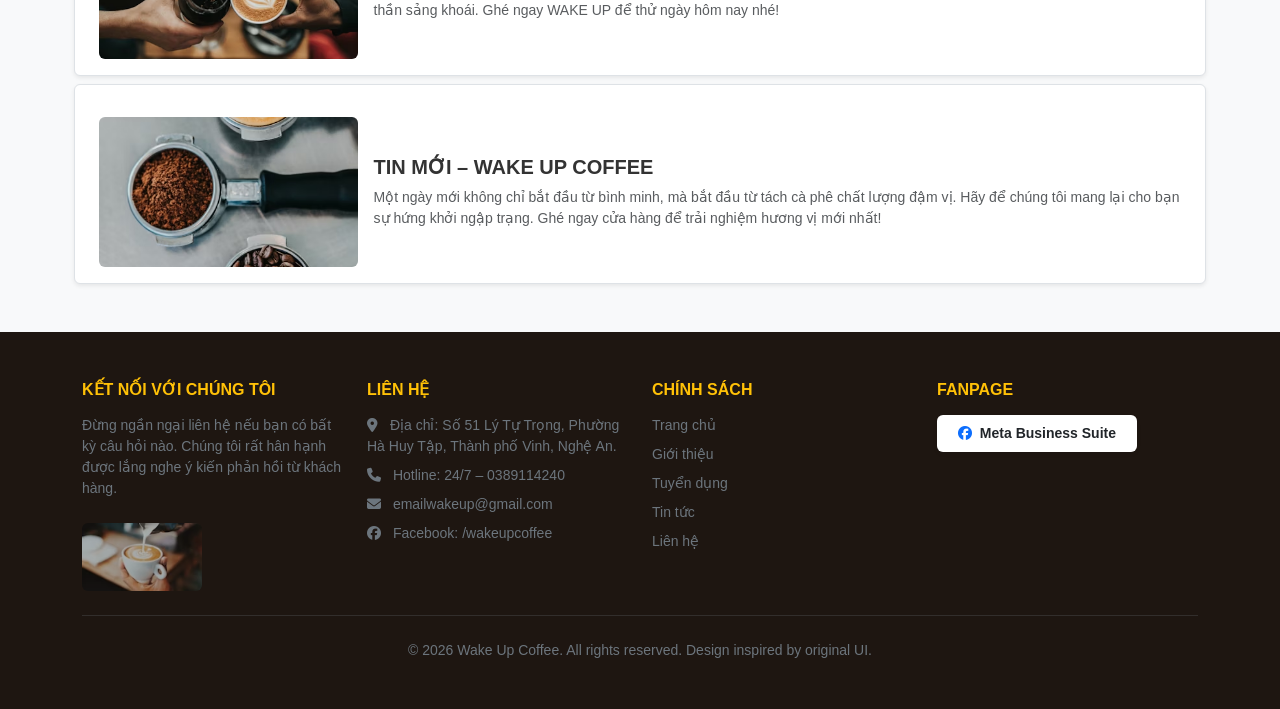
==== commit e3dbe227: "Clean up merge conflict indicators completely" ====
--- a/index.html
+++ b/index.html
@@ -230,11 +230,7 @@
                 <div class="col-md-3">
                     <h6 class="text-uppercase fw-bold text-warning mb-3">Liên Hệ</h6>
                     <ul class="list-unstyled small text-secondary d-flex flex-column gap-2">
-<<<<<<< HEAD
-                        <li><i class="fas fa-map-marker-alt me-2"></i>Địa chỉ: Số 51 Lý Tự Trọng, Phường Hà Huy Tập, Thành phố Vinh, Nghệ An.</li>
-=======
                         <li><i class="fas fa-map-marker-alt me-2"></i> Địa chỉ: Số 51 Lý Tự Trọng, Phường Hà Huy Tập, Thành phố Vinh, Nghệ An.</li>
->>>>>>> fba74cf804643dc73c54d431942fc81d83c7d008
                         <li><i class="fas fa-phone me-2"></i> Hotline: 24/7 – 0389114240</li>
                         <li><i class="fas fa-envelope me-2"></i> emailwakeup@gmail.com</li>
                         <li><i class="fab fa-facebook me-2"></i> Facebook: /wakeupcoffee</li>
